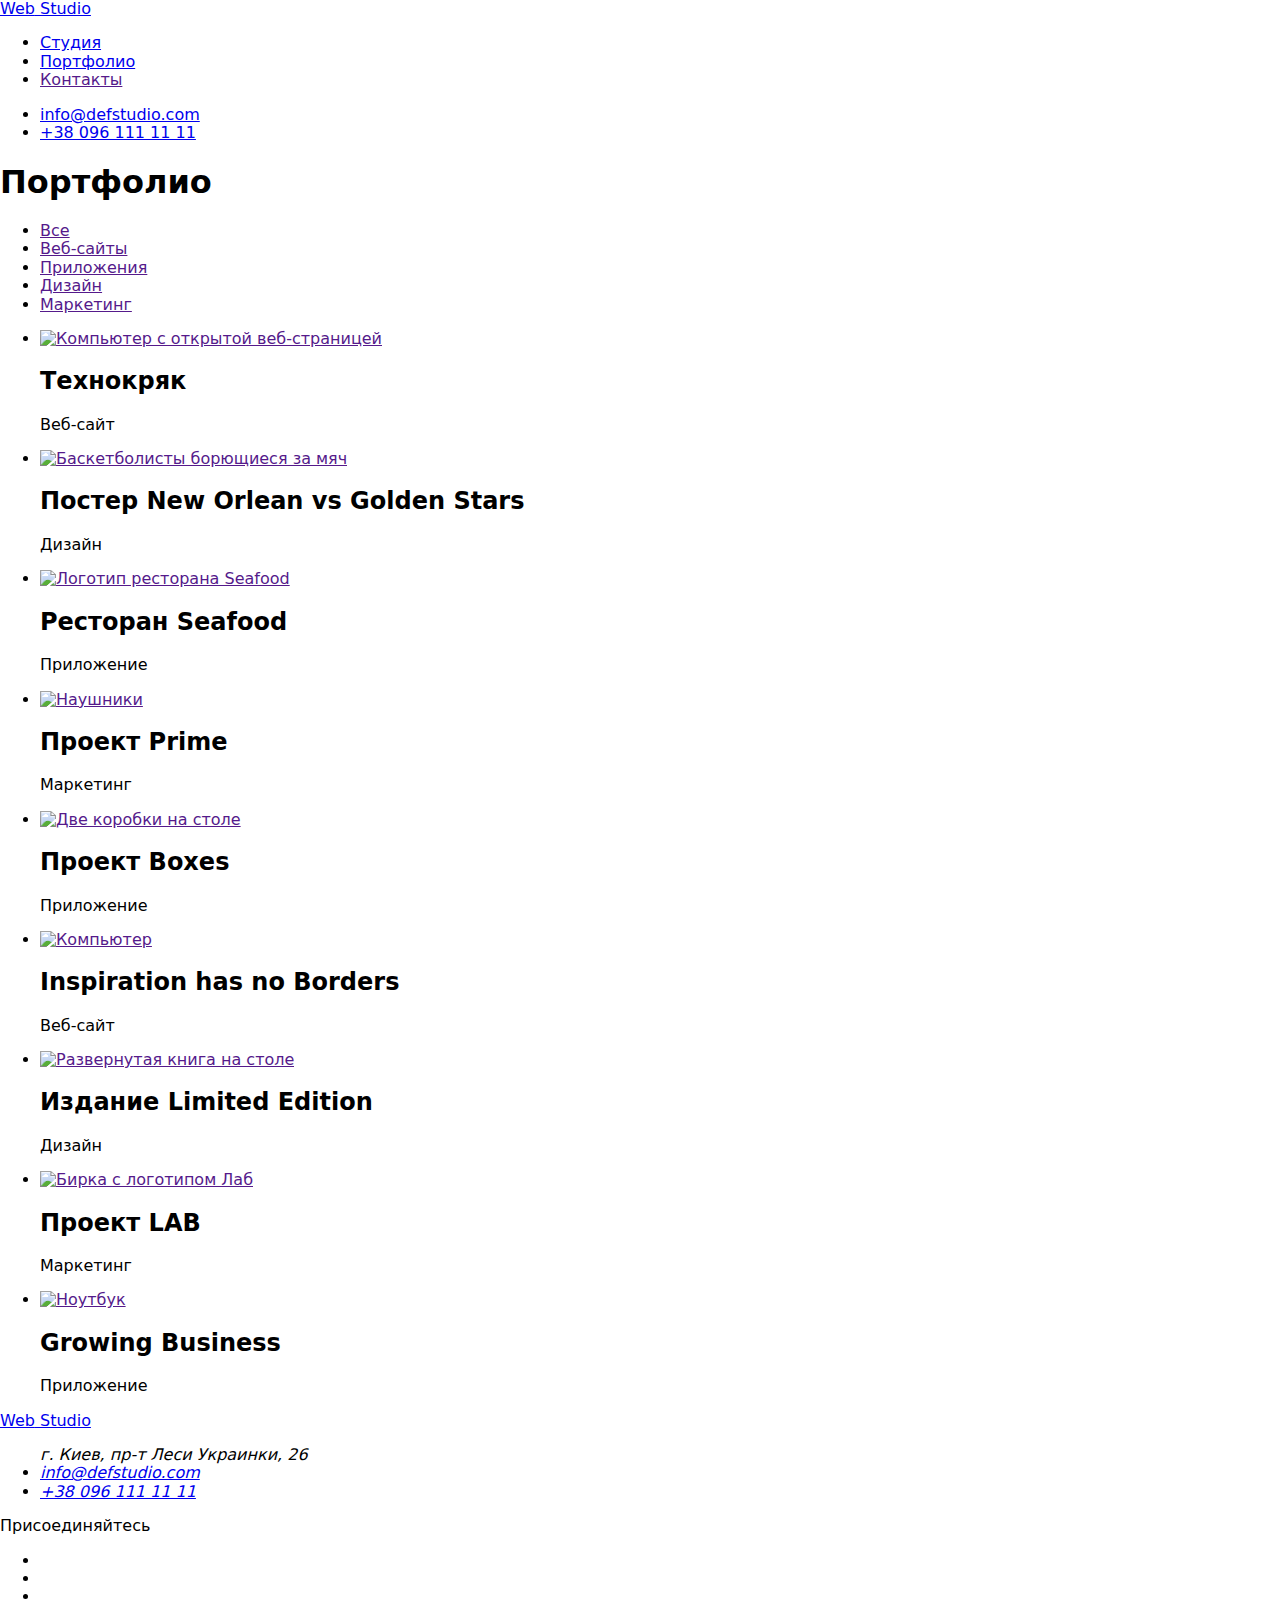
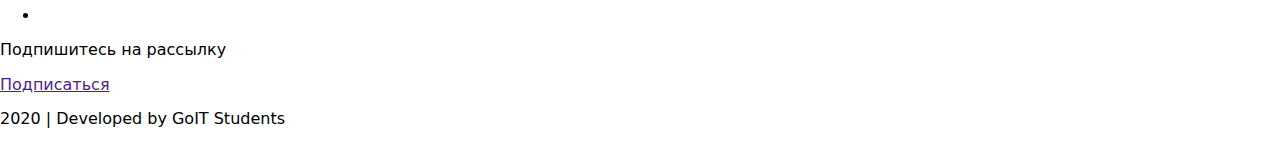
==== portfolio.html @ 6575ea9f "линк" ====
<!DOCTYPE html>
<html lang="ru">
  <head>
    <meta charset="UTF-8" />
    <meta name="viewport" content="width=device-width, initial-scale=1.0" />
    <link
      href="https://fonts.googleapis.com/css2?family=Raleway:wght@700&family=Roboto:wght@400;500;700;900&display=swap"
      rel="stylesheet"
    />
    <link
      rel="stylesheet"
      href="https://cdnjs.cloudflare.com/ajax/libs/modern-normalize/0.6.0/modern-normalize.min.css"
    />
    <link rel="stylesheet" href="./css/styles.css" />
    <title>Web Studio</title>
  </head>
  <body>
    <header>
      <div class="container">
        <div class="header-title">
          <nav class="header">
            <a class="logos" href="/"> <span class="logo">Web</span> Studio</a>
            <ul class="social-links">
              <li class="link-title">
                <a href="./index.html">Студия</a>
              </li>
              <li class="link-title">
                <a href="./portfolio.html" class="link">Портфолио</a>
              </li>
              <li class="link-title"><a href="">Контакты</a></li>
            </ul>
          </nav>
          <ul class="contacts">
            <li class="contacts-item">
              <a class="phone" href="maito:info@defstudio.com">info@defstudio.com</a>
            </li>
            <li>
              <a class="phone-icone" href="tel:+380961111111">+38 096 111 11 11</a>
            </li>
          </ul>
        </div>
      </div>
    </header>
    <main>
      <div class="none"><h1>Портфолио</h1></div>
      <div class="flex">
        <ul class="widget">
        <li class="widget-button"><a href="" class="title"> Все</a></li>
        <li class="widget-button"><a href="" class="title"> Веб-сайты</a></li>
        <li class="widget-button"><a href="" class="title"> Приложения</a></li>
        <li class="widget-button"><a href="" class="title"> Дизайн</a></li>
        <li class="widget-button"><a href="" class="title"> Маркетинг</a></li>
      </ul>
      <ul class="flex-container">
        <li class="flex-element">
          <a href="" class="subject-title">
            <img src="./images/tehnokryak1.jpg" alt="Компьютер с открытой веб-страницей" width="370px"/></a>
          <h2 class="subject">Технокряк</h2>
          <p class="subtitle">Веб-сайт</p>
        </li>
        <li class="flex-element">
          <a href="" class="subject-title">
            <img src="./images/man1.jpg" alt="Баскетболисты борющиеся за мяч" width="370px"/>
          </a>
          <h2 class="subject">Постер New Orlean vs Golden Stars</h2>
          <p class="subtitle">Дизайн</p>
        </li>
        <li class="flex-element">
          <a href="" class="subject-title">
            <img src="./images/fish1.jpg" alt="Логотип ресторана Seafood" width="370px"/>
          </a>
          <h2 class="subject">Ресторан Seafood</h2>
          <p class="subtitle">Приложение</p>
        </li>
        <li class="flex-element">
          <a href="" class="subject-title">
            <img src="./images/hp1.jpg" alt="Наушники" width="370px"/>
          </a>
          <h2 class="subject">Проект Prime</h2>
          <p class="subtitle">Маркетинг</p>
        </li>
        <li class="flex-element">
          <a href="" class="subject-title">
            <img src="./images/box1.jpg" alt="Две коробки на столе" width="370px"/>
          </a>
          <h2 class="subject">Проект Boxes</h2>
          <p class="subtitle">Приложение</p>
        </li>
        <li class="flex-element">
          <a href="" class="subject-title">
            <img src="./images/comp31.jpg" alt="Компьютер" width="370px"/>
          </a>
          <h2 class="subject">Inspiration has no Borders</h2>
          <p class="subtitle">Веб-сайт</p>
        </li>
        <li class="flex-element">
          <a href="" class="subject-title">
            <img src="./images/book1.jpg" alt="Развернутая книга на столе" width="370px"/>
          </a>
          <h2 class="subject">Издание Limited Edition</h2>
          <p class="subtitle">Дизайн</p>
        </li>
        <li class="flex-element">
          <a href="" class="subject-title">
            <img src="./images/lab1.jpg" alt="Бирка с логотипом Лаб" width="370px"/>
          </a>
          <h2 class="subject">Проект LAB</h2>
          <p class="subtitle">Маркетинг</p>
        </li>
        <li class="flex-element">
          <a href="" class="subject-title">
            <img src="./images/laptop1.jpg" alt="Ноутбук" width="370px"/>
          </a>
          <h2 class="subject">Growing Business</h2>
          <p class="subtitle">Приложение</p>
        </li></div>
      </ul>
    </main>
    <footer>
      <div class="container-footer">
        <div class="footer">
          <div class="avatar">
            <a href="/" class="logos-footer">
              <span class="logo">Web</span> Studio</a>
            <address>
              <ul class="adress">
                <div class="adress">г. Киев, пр-т Леси Украинки, 26</div>
                <li class="mobile-title">
                  <a href="maito:info@defstudio.com" class="mobile">info@defstudio.com</a>
                </li>
                <li class="mobile-title">
                  <a href="tel:+380961111111" class="mobile">+38 096 111 11 11</a>
                </li>
              </ul>
            </address>
          </div>
          <div class="content">
            <p class="list-items">Присоединяйтесь</p>
            <ul class="content-title">
              <li class="socials-title">
                <a href="https://www.instagram.com/?hl=ru"></a>
              </li>
              <li class="socials-title">
                <a href="https://twitter.com/explore"></a>
              </li>
              <li class="socials-title">
                <a href="https://www.facebook.com/"></a>
              </li>
    
              <li class="socials-title">
                <a href="https://www.linkedin.com/"></a>
              </li>
            </ul>
          </div>
          <div class="aside-list">
            <p class="list-items">Подпишитесь на рассылку</p>
          </div>
          <div>
            <a class="button-footer" href="">Подписаться</a>
          </div>
        </div>
        <div class="aside">
          <p class="aside-footer">2020 | Developed by GoIT Students</p>
        </div>
      </div>
    </footer>
  </body>
</html>
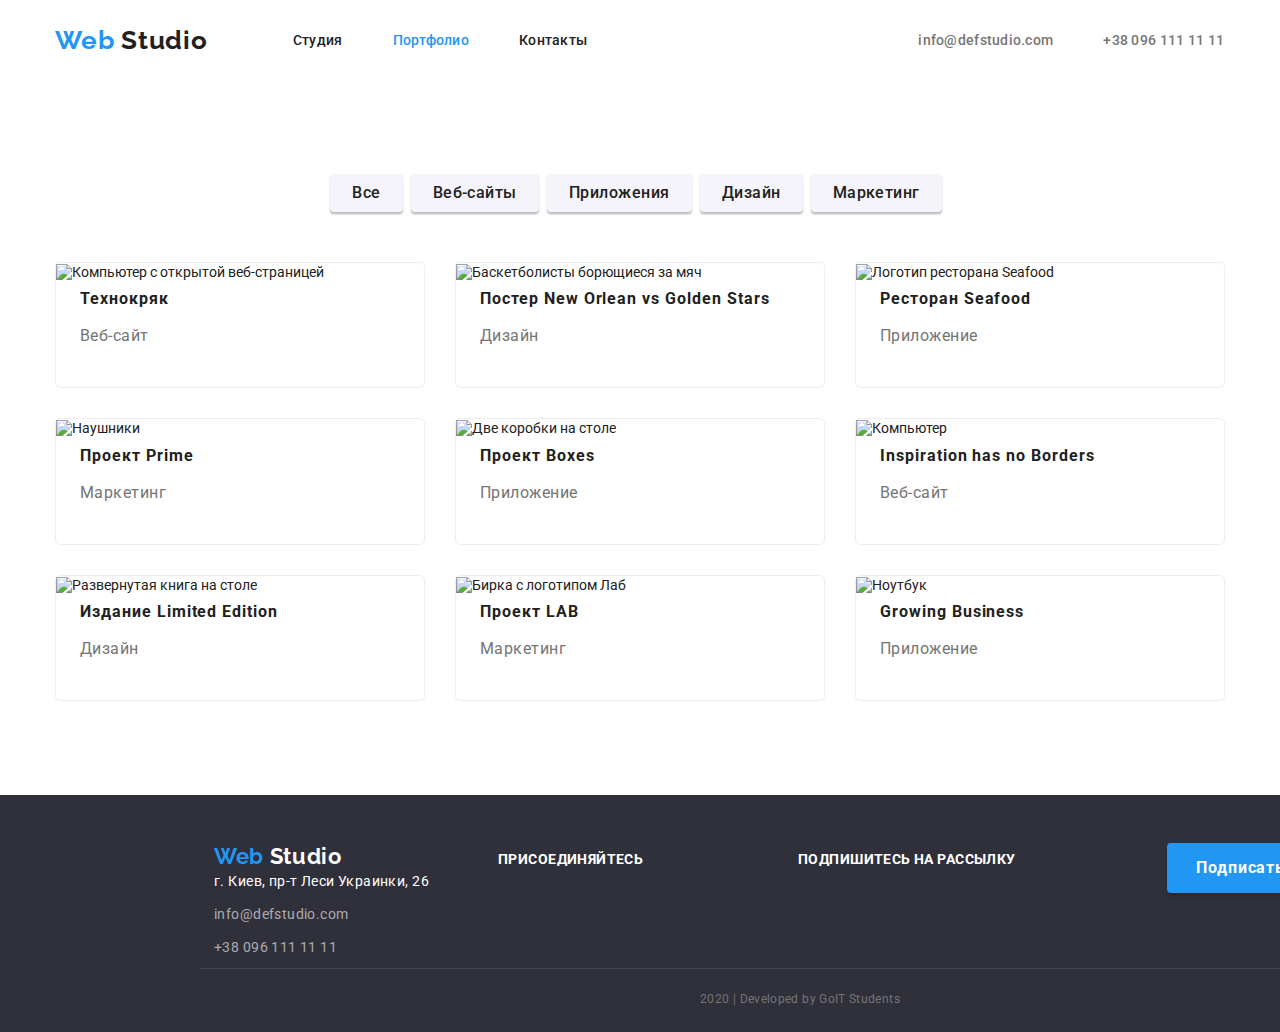
==== commit ebfa9504: "правка дз4" ====
--- a/portfolio.html
+++ b/portfolio.html
@@ -32,9 +32,19 @@
           </nav>
           <ul class="contacts">
             <li class="contacts-item">
+              <div class="contact-mail">
+                <svg>
+                  <use href="./images/symbol-defs.svg#icon-envelope"></use>
+                </svg>
+              </div>
               <a class="phone" href="maito:info@defstudio.com">info@defstudio.com</a>
             </li>
-            <li>
+            <li class="contacts-item">
+              <div class="contact">
+                <svg class="contact-tel">
+                  <use href="./images/symbol-defs.svg#icon-tel"></use>
+                </svg>
+              </div>
               <a class="phone-icone" href="tel:+380961111111">+38 096 111 11 11</a>
             </li>
           </ul>
@@ -45,11 +55,11 @@
       <div class="none"><h1>Портфолио</h1></div>
       <div class="flex">
         <ul class="widget">
-        <li class="widget-button"><a href="" class="title"> Все</a></li>
-        <li class="widget-button"><a href="" class="title"> Веб-сайты</a></li>
-        <li class="widget-button"><a href="" class="title"> Приложения</a></li>
-        <li class="widget-button"><a href="" class="title"> Дизайн</a></li>
-        <li class="widget-button"><a href="" class="title"> Маркетинг</a></li>
+        <li class="button-w"><a href="" class="title"> Все</a></li>
+        <li class="button-w"><a href="" class="title"> Веб-сайты</a></li>
+        <li class="button-w"><a href="" class="title"> Приложения</a></li>
+        <li class="button-w"><a href="" class="title"> Дизайн</a></li>
+        <li class="button-w"><a href="" class="title"> Маркетинг</a></li>
       </ul>
       <ul class="flex-container">
         <li class="flex-element">
@@ -138,16 +148,35 @@
             <p class="list-items">Присоединяйтесь</p>
             <ul class="content-title">
               <li class="socials-title">
+                <div class="soc">
+                  <svg class="soc-size">
+                    <use href="./images/symbol-defs.svg#icon-instagram"></use>
+                  </svg>
+                </div>
                 <a href="https://www.instagram.com/?hl=ru"></a>
               </li>
               <li class="socials-title">
+                <div class="soc">
+                  <svg class="soc-size">
+                    <use href="./images/symbol-defs.svg#icon-facebook"></use>
+                  </svg>
+                </div>
+                <a href="https://www.facebook.com/"></a>
+              </li>
+              <li class="socials-title">
+                <div class="soc">
+                  <svg class="soc-size">
+                    <use href="./images/symbol-defs.svg#icon-twitter"></use>
+                  </svg>
+                </div>
                 <a href="https://twitter.com/explore"></a>
               </li>
               <li class="socials-title">
-                <a href="https://www.facebook.com/"></a>
-              </li>
-    
-              <li class="socials-title">
+                <div class="soc">
+                  <svg class="soc-size">
+                    <use href="./images/symbol-defs.svg#icon-linkedln"></use>
+                  </svg>
+                </div>
                 <a href="https://www.linkedin.com/"></a>
               </li>
             </ul>
--- a/css/styles.css
+++ b/css/styles.css
@@ -0,0 +1,683 @@
+html {
+  box-sizing: border-box;
+}
+
+*,
+*::before,
+*::after {
+  box-sizing: inherit;
+}
+
+body {
+  font-family: Roboto;
+  color: #212121;
+}
+.header {
+  display: flex;
+  align-items: center;
+  background: #ffffff;
+  color: #212121;
+  font-family: Roboto;
+  font-style: normal;
+  font-weight: 500;
+  font-size: 14px;
+  line-height: 16px;
+  letter-spacing: 0.02em;
+}
+.header-title {
+  display: flex;
+  align-items: center;
+}
+.container {
+  width: 1200px;
+  margin-left: auto;
+  margin-right: auto;
+  padding-left: 15px;
+  padding-right: 15px;
+}
+.container-box {
+  align-items: center;
+  width: 1200px;
+  margin-left: auto;
+  margin-right: auto;
+  padding-left: 15px;
+  padding-right: 15px;
+  padding-top: 94px;
+  padding-bottom: 94px;
+}
+.container-footer {
+  align-items: center;
+  width: 1600px;
+  margin-left: auto;
+  margin-right: auto;
+  padding-top: 48px;
+  padding-bottom: 21px;
+  background: #2f303a;
+}
+.box-container {
+  align-items: center;
+  width: 1600px;
+  margin-left: auto;
+  margin-right: auto;
+  padding-left: 15px;
+  padding-right: 15px;
+}
+.overlay {
+  height: 600px;
+  max-width: 1600px;
+  background-image: linear-gradient(
+      to right,
+      rgba(47, 48, 58, 0.8),
+      rgba(47, 48, 58, 0.8)
+    ),
+    url(../images/Header1.jpg);
+  background-repeat: no-repeat;
+  background-position: center;
+  background-size: cover;
+  padding-top: 200px;
+  padding-bottom: 200px;
+}
+.flex-container {
+  display: flex;
+  flex-wrap: wrap;
+  align-items: center;
+  width: 1200px;
+  margin-left: auto;
+  margin-right: auto;
+}
+.flex-element {
+  width: calc((100% - 90px) / 3);
+  margin-right: 30px;
+  margin-bottom: 30px;
+  padding-bottom: 20px;
+  background: #ffffff;
+  border: 1px solid #eeeeee;
+  box-sizing: border-box;
+  border-radius: 5px;
+}
+.flex-element:nth-last-child(-n + 3) {
+  margin-bottom: 0;
+}
+.flex-element:nth-child(3n) {
+  margin-right: 0;
+}
+.logo {
+  color: #2196f3;
+}
+.logos {
+  justify-content: start;
+  margin-right: 85px;
+  font-style: normal;
+  font-weight: bold;
+  font-size: 26px;
+  line-height: 31px;
+  letter-spacing: 0.03em;
+  font-family: Raleway;
+}
+.logos-footer {
+  margin-bottom: 10px;
+  font-family: Raleway;
+  font-style: normal;
+  font-weight: bold;
+  font-size: 22px;
+  line-height: 26px;
+  letter-spacing: 0.03em;
+  color: #ffffff;
+}
+a {
+  margin-top: 0;
+  margin-bottom: 0;
+  padding-top: 0;
+  padding-bottom: 0;
+  text-decoration: none;
+  font-size: 14px;
+  line-height: 16px;
+  color: #212121;
+}
+a:hover {
+  color: #2196f3;
+}
+a:hover.title {
+  color: white !important;
+}
+a:hover.button {
+  color: white !important;
+}
+a:hover.button-footer {
+  color: white !important;
+}
+
+ul {
+  margin-top: 0;
+  margin-bottom: 0;
+  margin-left: 0;
+  margin-right: 0;
+  list-style: none;
+  padding-left: 0;
+  padding-top: 0;
+  padding-right: 0;
+}
+.link {
+  color: #2196f3;
+  font-style: normal;
+  font-weight: 500;
+  font-size: 14px;
+  line-height: 16px;
+  letter-spacing: 0.02em;
+}
+.social-links {
+  display: flex;
+  font-style: normal;
+  font-weight: 500;
+  font-size: 14px;
+  line-height: 16px;
+  letter-spacing: 0.02em;
+}
+.link-title {
+  display: block;
+  padding-top: 32px;
+  padding-bottom: 32px;
+  margin-right: 50px;
+  font-style: normal;
+  font-weight: 500;
+  font-size: 14px;
+  line-height: 16px;
+  letter-spacing: 0.02em;
+}
+.link-title:last-child {
+  margin-right: 0;
+}
+.adress {
+  margin-bottom: 9px;
+  font-style: normal;
+  font-weight: normal;
+  font-size: 14px;
+  line-height: 24px;
+  letter-spacing: 0.03em;
+  color: #ffffff;
+}
+.mobile {
+  font-style: normal;
+  font-weight: normal;
+  font-size: 14px;
+  line-height: 24px;
+  letter-spacing: 0.03em;
+  color: rgba(255, 255, 255, 0.6);
+}
+.mobile-title {
+  margin-bottom: 9px;
+}
+.mobile-title:last-child {
+  margin-bottom: 0px;
+}
+.phone {
+  color: #757575;
+  font-style: normal;
+  font-weight: 500;
+  font-size: 14px;
+  line-height: 16px;
+  letter-spacing: 0.02em;
+}
+.phone:hover {
+  color: #2196f3;
+}
+.phone-icone {
+  font-style: normal;
+  font-weight: 500;
+  font-size: 14px;
+  line-height: 16px;
+  letter-spacing: 0.02em;
+
+  color: #757575;
+}
+.contacts {
+  display: flex;
+  margin-top: 0;
+  margin-bottom: 0;
+  margin-left: 305px;
+}
+.contacts-.item:focus {
+  -moz-text-decoration-color: #2196f3;
+  --color4: #2196f3;
+}
+.contact-mail {
+  display: flex;
+  justify-content: center;
+  align-items: center;
+  width: 16px;
+  height: 11.2px;
+  margin-right: 10px;
+}
+.contact-mail:hover {
+  --color4: #2196f3;
+}
+.contact-mail:hover svg {
+  --color4: #2196f3;
+}
+.contact:hover svg {
+  --color4: #2196f3;
+}
+.contacts-item {
+  display: flex;
+  margin-right: 30px;
+}
+.contacts-item:last-child {
+  margin-right: 0;
+}
+.contacts-item:focus {
+  color: #2196f3;
+}
+.contact-tel {
+  display: flex;
+  justify-content: center;
+  align-items: center;
+  width: 10px;
+  height: 14.94px;
+  margin-right: 10px;
+}
+.preview {
+  margin-top: 0;
+  margin-bottom: 46px;
+  color: #ffffff;
+  font-style: normal;
+  font-weight: 900;
+  font-size: 44px;
+  line-height: 60px;
+  letter-spacing: 0.06em;
+  text-transform: uppercase;
+  text-align: center;
+  width: 646px;
+  margin-left: auto;
+  margin-right: auto;
+}
+.button {
+  display: inline-block;
+  text-align: center;
+  font-style: normal;
+  font-weight: bold;
+  font-size: 16px;
+  line-height: 30px;
+  letter-spacing: 0.06em;
+  color: #ffffff;
+  min-width: 200px;
+  padding: 10px 32px;
+  background: #2196f3;
+  box-shadow: 0px 4px 4px rgba(0, 0, 0, 0.15);
+  border-radius: 4px;
+}
+.button-items {
+  text-align: center;
+}
+p {
+  color: #757575;
+}
+.text {
+  width: 270px;
+  margin-top: 0;
+  text-align: left;
+  font-style: normal;
+  font-weight: normal;
+  font-size: 14px;
+  line-height: 24px;
+  letter-spacing: 0.03em;
+}
+.name {
+  height: 19px;
+  font-style: normal;
+  font-weight: 500;
+  font-size: 16px;
+  text-align: center;
+  letter-spacing: 0.03em;
+  margin-bottom: 10px;
+}
+.desc {
+  margin-top: 0;
+  margin-bottom: 16px;
+  font-style: normal;
+  font-weight: normal;
+  text-align: center;
+  font-size: 16px;
+  line-height: 19px;
+  letter-spacing: 0.03em;
+}
+
+h2 {
+  margin-top: 0;
+  margin-bottom: 50px;
+  font-style: normal;
+  font-weight: bold;
+  font-size: 36px;
+  line-height: 42px;
+  letter-spacing: 0.03em;
+  text-align: center;
+}
+.heading {
+  display: flex;
+  justify-content: center;
+}
+.none {
+  display: none;
+}
+h3 {
+  margin-top: 0;
+  margin-bottom: 0;
+  font-style: normal;
+  font-weight: 500;
+  font-size: 16px;
+  line-height: 19px;
+  letter-spacing: 0.03em;
+  color: #212121;
+  text-align: center;
+}
+.picture {
+  width: 270px;
+  height: 120px;
+  margin-bottom: 30px;
+  background: #f5f4fa;
+  border-radius: 4px;
+  text-align: center;
+}
+.inside {
+  display: flex;
+  justify-content: center;
+  align-items: center;
+  width: 270px;
+  height: 120px;
+  margin-bottom: 30px;
+  background: #f5f4fa;
+  border-radius: 4px;
+}
+.size {
+  display: inline-block;
+  width: 70px;
+  height: 70px;
+}
+.box {
+  display: flex;
+  text-align: center;
+}
+.box-title {
+  margin-right: 30px;
+}
+.box-title :last-child {
+  margin-right: 0;
+}
+.item {
+  width: 270px;
+  margin-top: 0;
+  margin-bottom: 10px;
+  text-align: left;
+  font-style: normal;
+  font-weight: bold;
+  font-size: 14px;
+  line-height: 16px;
+  letter-spacing: 0.03em;
+  text-transform: uppercase;
+  color: #212121;
+}
+.items {
+  margin-top: 0;
+  margin-bottom: 0;
+  width: 370px;
+  padding: 27px 82px;
+  font-style: normal;
+  font-weight: bold;
+  font-size: 14px;
+  line-height: 16px;
+  text-align: center;
+  letter-spacing: 0.03em;
+  text-transform: uppercase;
+  color: #ffffff;
+  background: rgba(47, 48, 58, 0.8);
+  border-radius: 0px 0px 4px 4px;
+}
+.list-items {
+  margin-top: 8px;
+  margin-bottom: 21px;
+  font-style: normal;
+  font-weight: bold;
+  font-size: 14px;
+  line-height: 16px;
+  text-align: left;
+  letter-spacing: 0.03em;
+  text-transform: uppercase;
+  color: #ffffff;
+}
+.link-title p {
+  margin-top: 0;
+}
+.items-title {
+  display: flex;
+  margin-top: 50px;
+  text-align: center;
+}
+.aside-list {
+  height: 45px;
+  margin-right: 151px;
+}
+.heading-title {
+  margin-right: 30px;
+}
+.heading-title:last-child {
+  margin-right: 0;
+}
+.heading-title a {
+  display: block;
+  line-height: 0;
+}
+.meta {
+  display: flex;
+  justify-content: center;
+}
+.meta:last-child {
+  margin-right: 0;
+}
+.title {
+  color: #212121;
+  font-style: normal;
+  font-weight: 500;
+  font-size: 16px;
+  line-height: 26px;
+  letter-spacing: 0.03em;
+}
+.subject {
+  padding-left: 24px;
+  padding-right: 24px;
+  margin-bottom: 4px;
+  text-align: left;
+  font-style: normal;
+  font-weight: bold;
+  font-size: 100%;
+  line-height: 36px;
+  letter-spacing: 0.06em;
+}
+.subject-title {
+  margin-bottom: 20px;
+}
+.subtitle {
+  width: 322px;
+  margin-left: 24px;
+  padding-right: 24px;
+  margin-top: 0;
+  font-style: normal;
+  font-weight: normal;
+  font-size: 16px;
+  line-height: 30px;
+  letter-spacing: 0.03em;
+}
+.socials {
+  display: flex;
+  justify-content: center;
+}
+.socials :hover {
+  background-color: #2196f3;
+}
+.socials a {
+  display: block;
+  line-height: 0;
+}
+.socials-title {
+  display: inline-block;
+  width: 44px;
+  height: 44px;
+  border-radius: 50%;
+  background-size: 20px;
+  padding: 12px 12px;
+  margin-right: 10px;
+  text-align: center;
+}
+.socials-title:last-child {
+  margin-right: 0;
+}
+.soc {
+  display: flex;
+  justify-content: center;
+}
+.soc-size {
+  width: 20px;
+  height: 20px;
+}
+.content a {
+  display: block;
+  line-height: 0;
+}
+.name h3 {
+  display: block;
+  line-height: 0;
+}
+.holder {
+  background: #ffffff;
+  box-shadow: 0px 2px 1px rgba(0, 0, 0, 0.2), 0px 1px 1px rgba(0, 0, 0, 0.14),
+    0px 1px 3px rgba(0, 0, 0, 0.12);
+  border-radius: 4px;
+  margin-right: 30px;
+  padding-bottom: 24px;
+}
+.holder :last-child {
+  margin-right: 0;
+}
+.photo {
+  margin-bottom: 30px;
+}
+
+.popup {
+  font-style: normal;
+  font-weight: normal;
+  font-size: 18px;
+  line-height: 28px;
+  letter-spacing: 0.03em;
+  color: #ffffff;
+}
+.aside {
+  width: 1200px;
+  margin-top: 0;
+  margin-bottom: 0;
+  margin-left: auto;
+  margin-right: auto;
+  padding-top: 18px;
+  padding-bottom: 0;
+  font-style: normal;
+  font-weight: normal;
+  background: #2f303a;
+  font-size: 12px;
+  line-height: 24px;
+  text-align: center;
+  letter-spacing: 0.03em;
+  color: rgba(255, 255, 255, 0.4);
+  border-top: 1px solid rgba(255, 255, 255, 0.1);
+}
+.aside p {
+  display: block;
+  margin-top: 0;
+  margin-bottom: 0;
+}
+
+.list {
+  display: flex;
+}
+.list-title {
+  margin-right: 30px;
+}
+.list-title:last-child {
+  margin-right: 0;
+}
+.list a {
+  display: block;
+  line-height: 0;
+}
+.footer {
+  display: flex;
+  background: #2f303a;
+}
+.content-title {
+  display: flex;
+}
+.widget {
+  display: flex;
+  justify-content: center;
+  padding-left: 15px;
+  padding-right: 15px;
+  margin-left: auto;
+  margin-right: auto;
+  margin-bottom: 50px;
+}
+.flex {
+  width: 1200px;
+  padding-right: 15px;
+  padding-left: 15px;
+  padding-top: 94px;
+  padding-bottom: 94px;
+  margin-left: auto;
+  margin-right: auto;
+}
+.button-w {
+  display: inline-block;
+  text-align: center;
+  padding: 6px 22px;
+  margin-right: 8px;
+  background: #f5f4fa;
+  box-shadow: 0px 2px 2px rgba(0, 0, 0, 0.12), 0px 1px 2px rgba(0, 0, 0, 0.08),
+    0px 3px 1px rgba(0, 0, 0, 0.1);
+  border-radius: 4px;
+}
+.button-w:hover {
+  background: #2196f3;
+  color: #ffffff;
+}
+.button-w:focus {
+  background: #2196f3;
+  color: #ffffff;
+}
+.avatar {
+  margin-right: 69px;
+  margin-left: 214px;
+}
+.content {
+  margin-right: 94px;
+}
+.button-footer {
+  display: inline-block;
+  text-align: center;
+  font-style: normal;
+  font-weight: bold;
+  font-size: 16px;
+  line-height: 30px;
+  display: flex;
+  align-items: center;
+  text-align: center;
+  letter-spacing: 0.06em;
+  color: #ffffff;
+  min-width: 200px;
+  padding: 10px 29px;
+  background: #2196f3;
+  box-shadow: 0px 4px 4px rgba(0, 0, 0, 0.15);
+  border-radius: 4px;
+}
+.button-footer::after {
+  display: inline-block;
+  content: '';
+  width: 24px;
+  height: 24px;
+  margin-left: 10px;
+  background-image: url(../images/plane.svg);
+}
